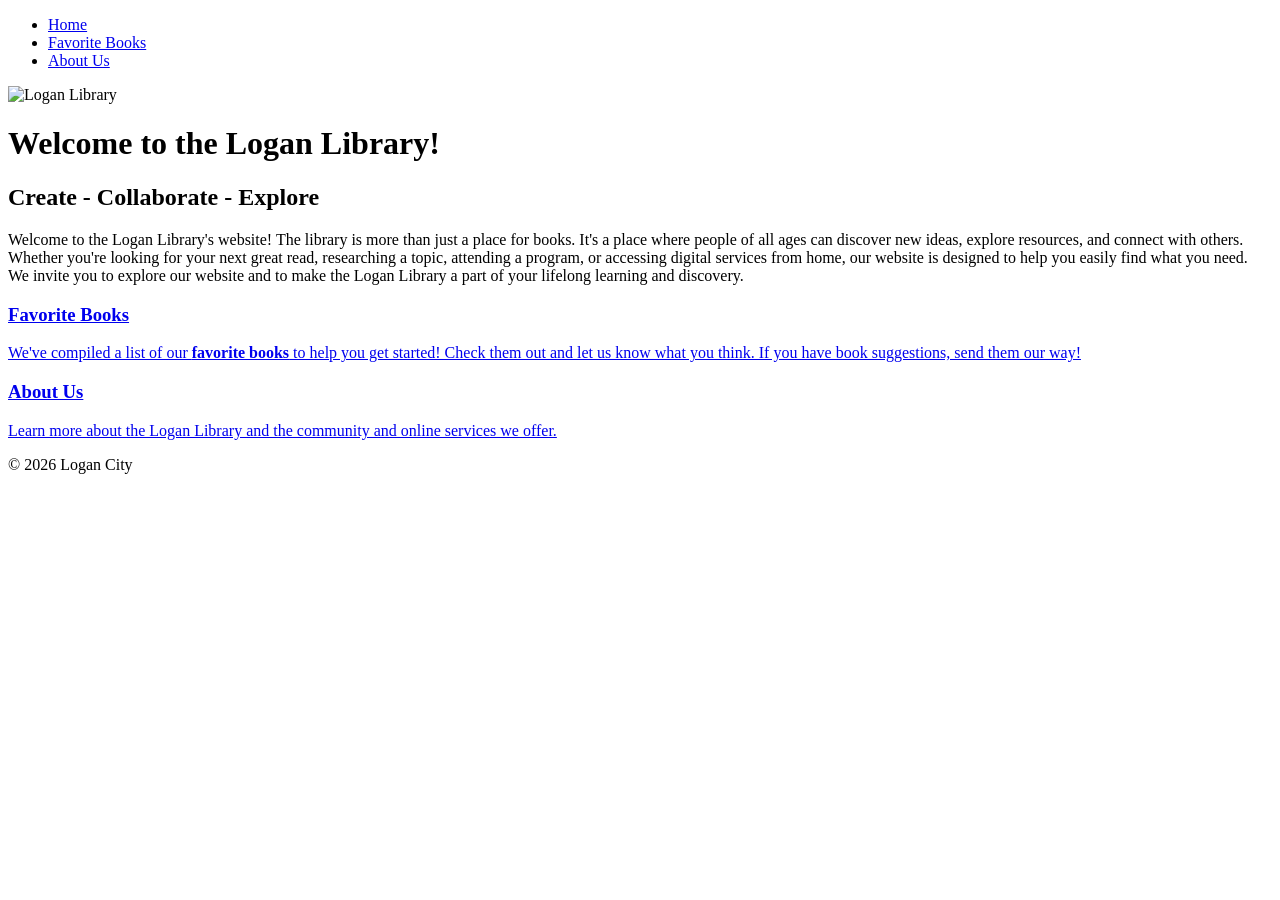
==== 2. HTML (Part 2)/index.html @ d9e6b078 "start lesson 2" ====
<!DOCTYPE html>
<html>

<head>
    <meta name="description" content="Logan Library Homepage">
    <title>Logan Library</title>
</head>

<body>
    <header>
        <nav>
            <ul>
                <li><a href="index.html">Home</a></li>
                <li><a href="favorites.html">Favorite Books</a></li>
                <li><a href="about.html">About Us</a></li>
            </ul>
        </nav>
        <div>
            <img id="header-img" src="img/header.jpg" alt="Logan Library">
            <div>
                <h1>Welcome to the Logan Library!</h1>
                <h2>Create - Collaborate - Explore</h2>
            </div>
        </div>
    </header>
    <main>
        <p>Welcome to the Logan Library's website! The library is more than just a place for books. It's a place where
            people of all ages can discover new ideas, explore resources, and connect with others. Whether you're
            looking
            for your next great read, researching a topic, attending a program, or accessing digital services from home,
            our
            website is designed to help you easily find what you need. We invite you to explore our website and to make
            the
            Logan Library a part of your lifelong learning and discovery.</p>

        <div>
            <a href="about.html">
                <h3>Favorite Books</h3>
                <p>We've compiled a list of our <strong>favorite books</strong> to help you get started! Check them out
                    and let us know what you think. If you have book suggestions, send them our way!</p>
            </a>
            <a href="about.html">
                <h3>About Us</h3>
                <p>Learn more about the Logan Library and the community and online services we offer.</p>
            </a>
        </div>
    </main>
    <footer>
        <p>&copy; 2026 Logan City</p>
    </footer>
</body>

</html>
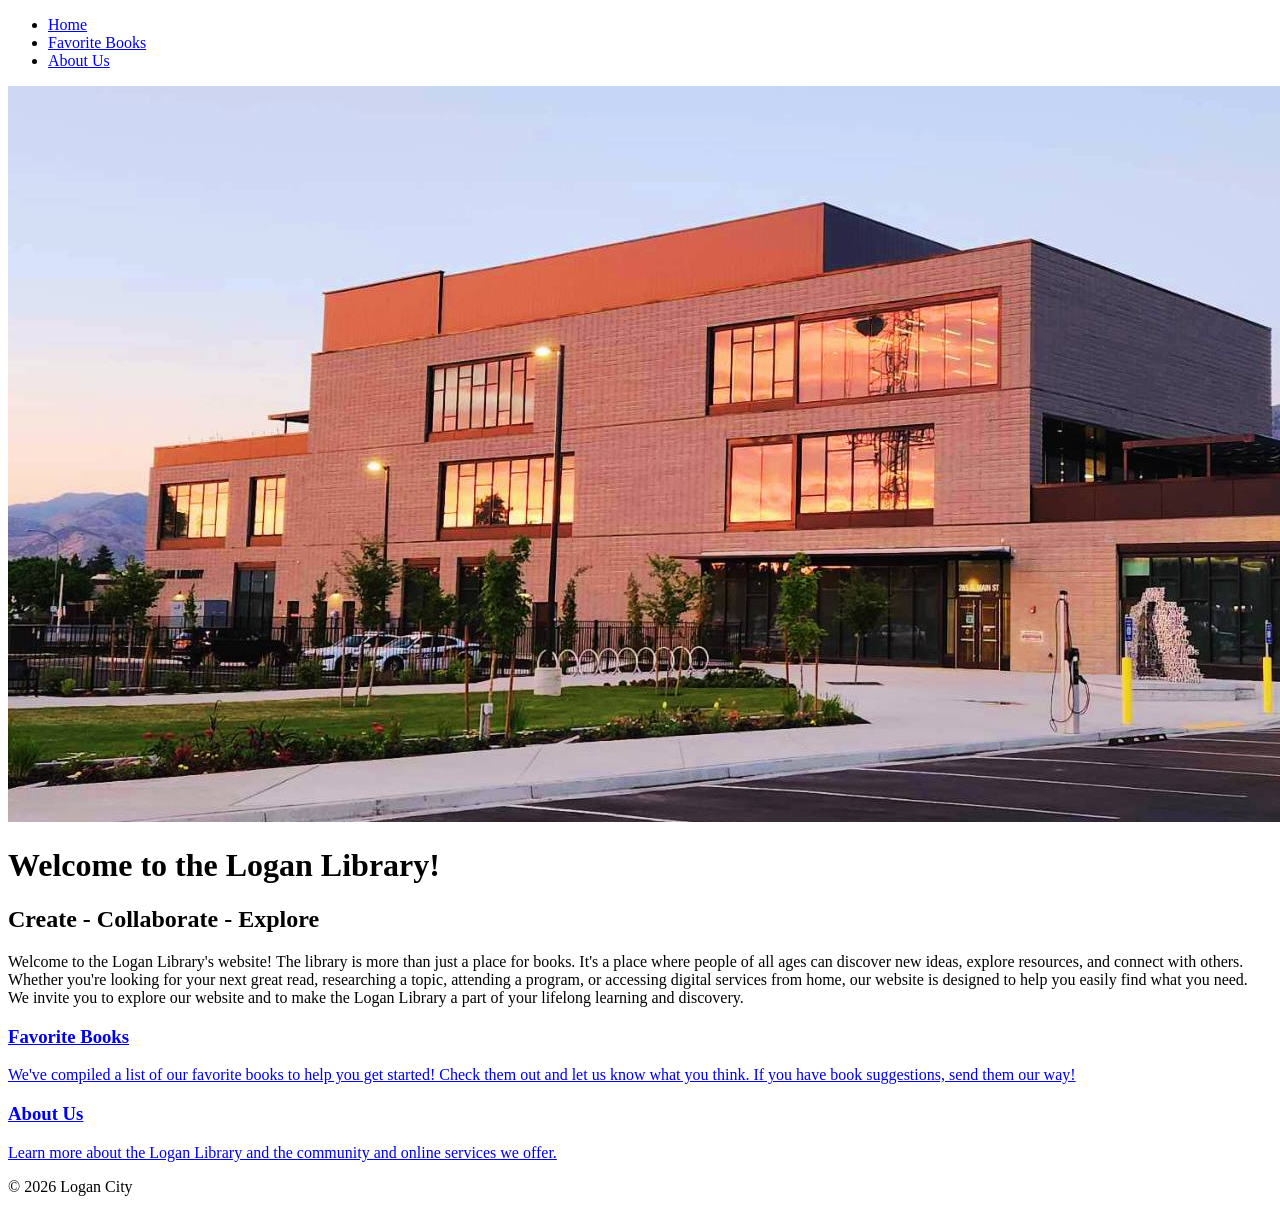
==== commit 628d06be: "more work on lesson 2" ====
--- a/2. HTML (Part 2)/index.html
+++ b/2. HTML (Part 2)/index.html
@@ -36,7 +36,7 @@
         <div>
             <a href="about.html">
                 <h3>Favorite Books</h3>
-                <p>We've compiled a list of our <strong>favorite books</strong> to help you get started! Check them out
+                <p>We've compiled a list of our favorite books to help you get started! Check them out
                     and let us know what you think. If you have book suggestions, send them our way!</p>
             </a>
             <a href="about.html">
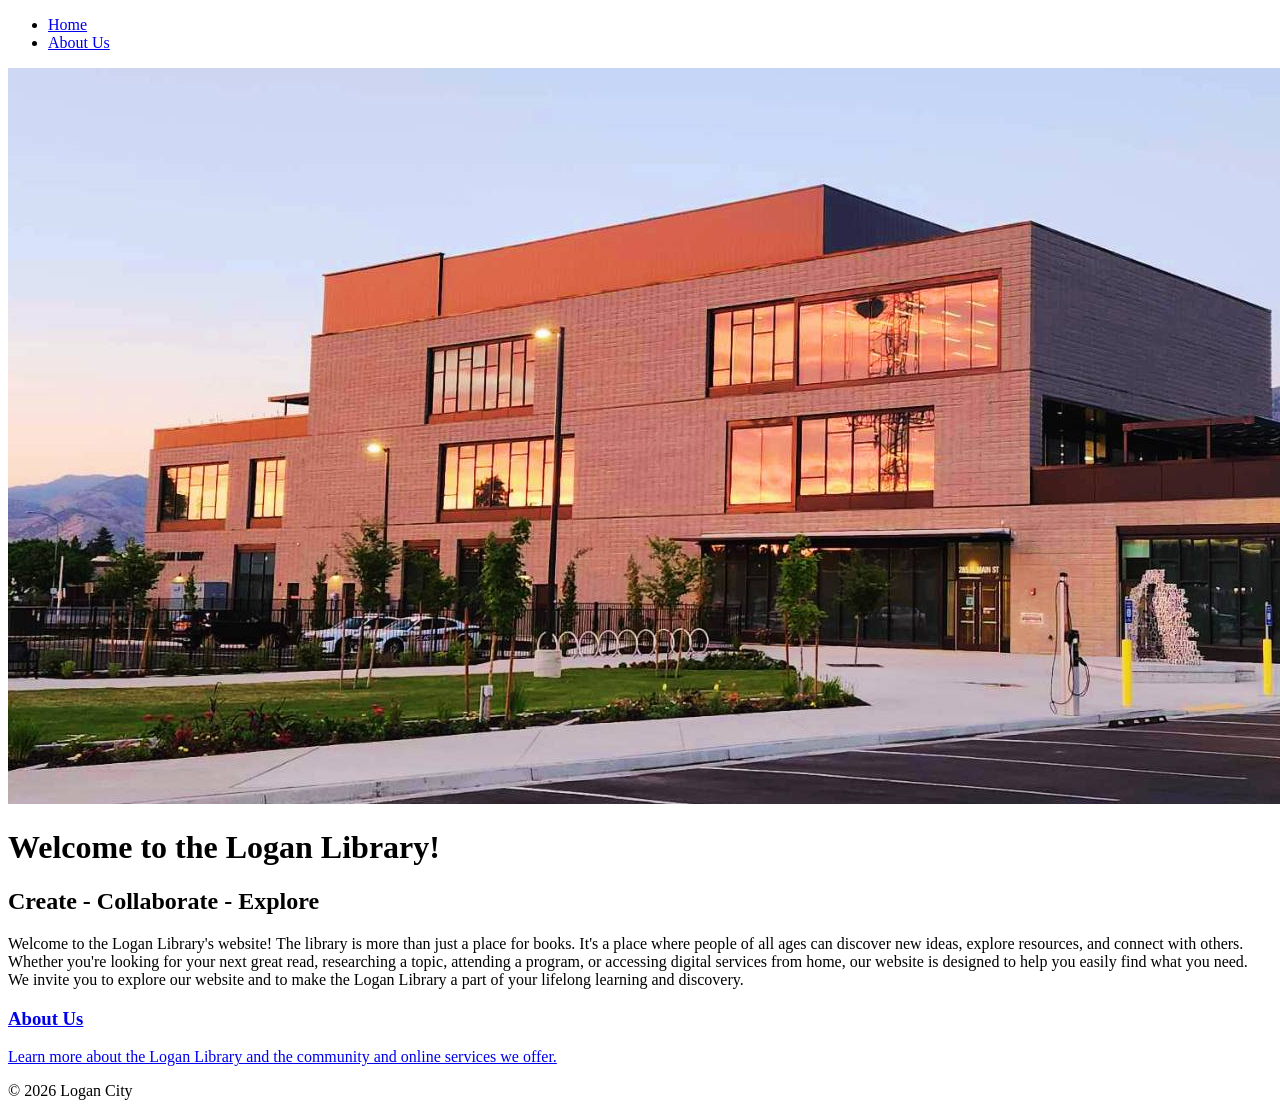
==== commit ecba9bf6: "clean up for v2 of class" ====
--- a/2. HTML (Part 2)/index.html
+++ b/2. HTML (Part 2)/index.html
@@ -11,12 +11,11 @@
         <nav>
             <ul>
                 <li><a href="index.html">Home</a></li>
-                <li><a href="favorites.html">Favorite Books</a></li>
                 <li><a href="about.html">About Us</a></li>
             </ul>
         </nav>
         <div>
-            <img id="header-img" src="img/header.jpg" alt="Logan Library">
+            <img src="img/header.jpg" alt="Picture of the Logan Library">
             <div>
                 <h1>Welcome to the Logan Library!</h1>
                 <h2>Create - Collaborate - Explore</h2>
@@ -33,17 +32,11 @@
             the
             Logan Library a part of your lifelong learning and discovery.</p>
 
-        <div>
-            <a href="about.html">
-                <h3>Favorite Books</h3>
-                <p>We've compiled a list of our favorite books to help you get started! Check them out
-                    and let us know what you think. If you have book suggestions, send them our way!</p>
-            </a>
-            <a href="about.html">
-                <h3>About Us</h3>
-                <p>Learn more about the Logan Library and the community and online services we offer.</p>
-            </a>
-        </div>
+
+        <a href="about.html">
+            <h3>About Us</h3>
+            <p>Learn more about the Logan Library and the community and online services we offer.</p>
+        </a>
     </main>
     <footer>
         <p>&copy; 2026 Logan City</p>
